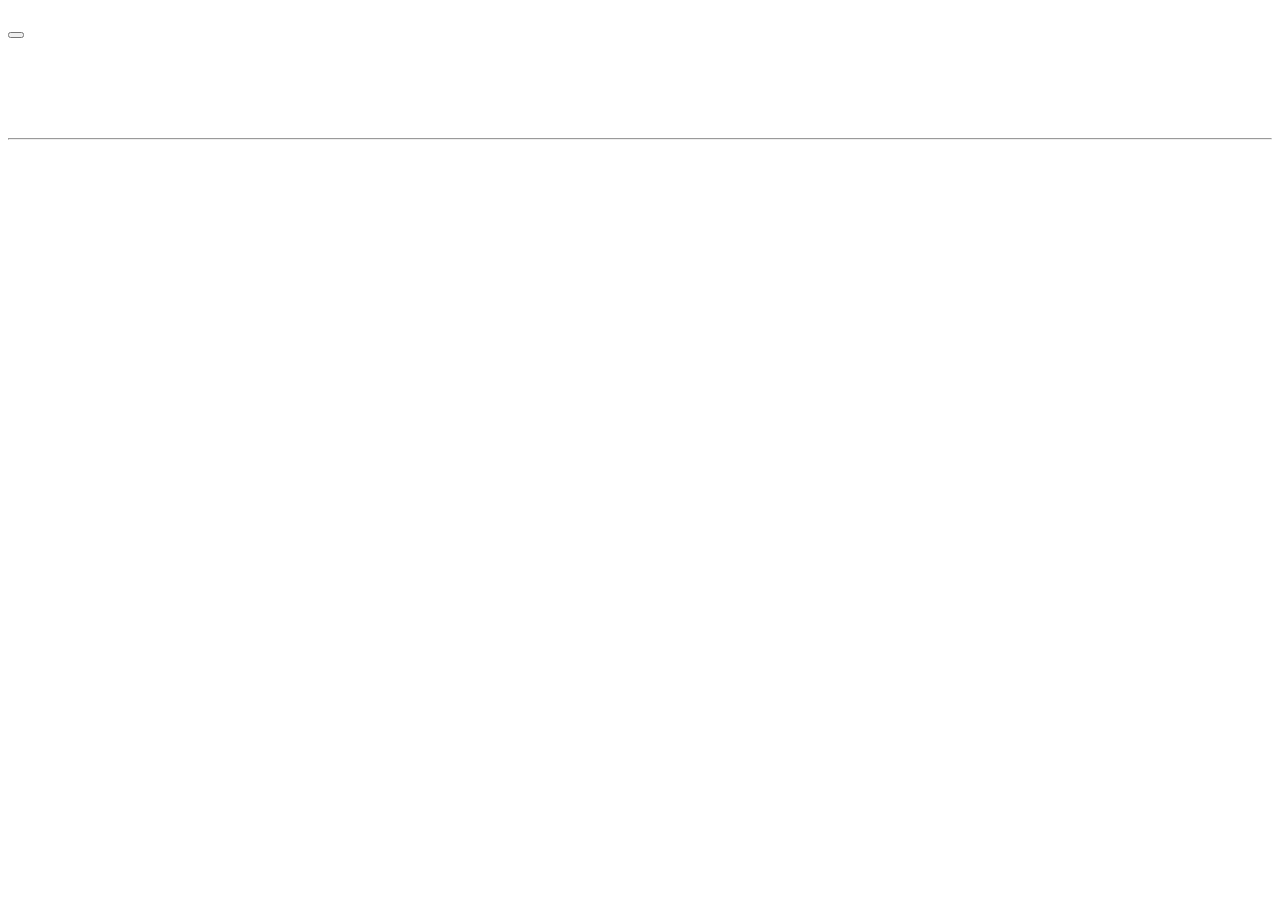
==== Mobile/index.html @ 53ec42ae "created a first html structure for the mobile version of the project" ====
<!DOCTYPE html>
<html lang="en">
  <head>
    <meta charset="UTF-8" />
    <meta http-equiv="X-UA-Compatible" content="IE=edge" />
    <meta name="viewport" content="width=device-width, initial-scale=1.0" />
    <title>Corso Web Developer - Epicode school</title>
    <meta
      name="description"
      content="Da zero ad Epicode con i corsi completi per diventare uno sviluppatore professionista in 3 mesi."
    />
  </head>
  <body>
    <header></header>
    <main>
      <section class="sect 1">
        <h1></h1>
        <p></p>
        <button></button>
      </section>
      <section class="sect 2">
        <div class="par 1">
          <h2></h2>
          <p></p>
        </div>
        <div class="par 2">
          <h2></h2>
          <p></p>
        </div>
        <img src="" alt="" />
        <div class="par 3">
          <h2></h2>
          <p></p>
        </div>
        <div class="par 4">
          <h2></h2>
          <p></p>
        </div>
      </section>
      <section class="sect 3">
        <h1></h1>
        <p></p>
        <p></p>
        <p></p>
      </section>
      <section class="sect 4">
        <div class="box 1">
          <img src="" alt="" />
          <h3></h3>
          <p></p>
        </div>
        <div class="box 2">
          <h3></h3>
          <p></p>
        </div>
        <div class="box 3">
          <h3></h3>
          <p></p>
        </div>
      </section>
    </main>
    <footer>
      <h1></h1>
      <div>
        <p></p>
        <p></p>
        <p></p>
        <div>
          <hr />
        </div>
        <p></p>
      </div>
    </footer>
  </body>
</html>
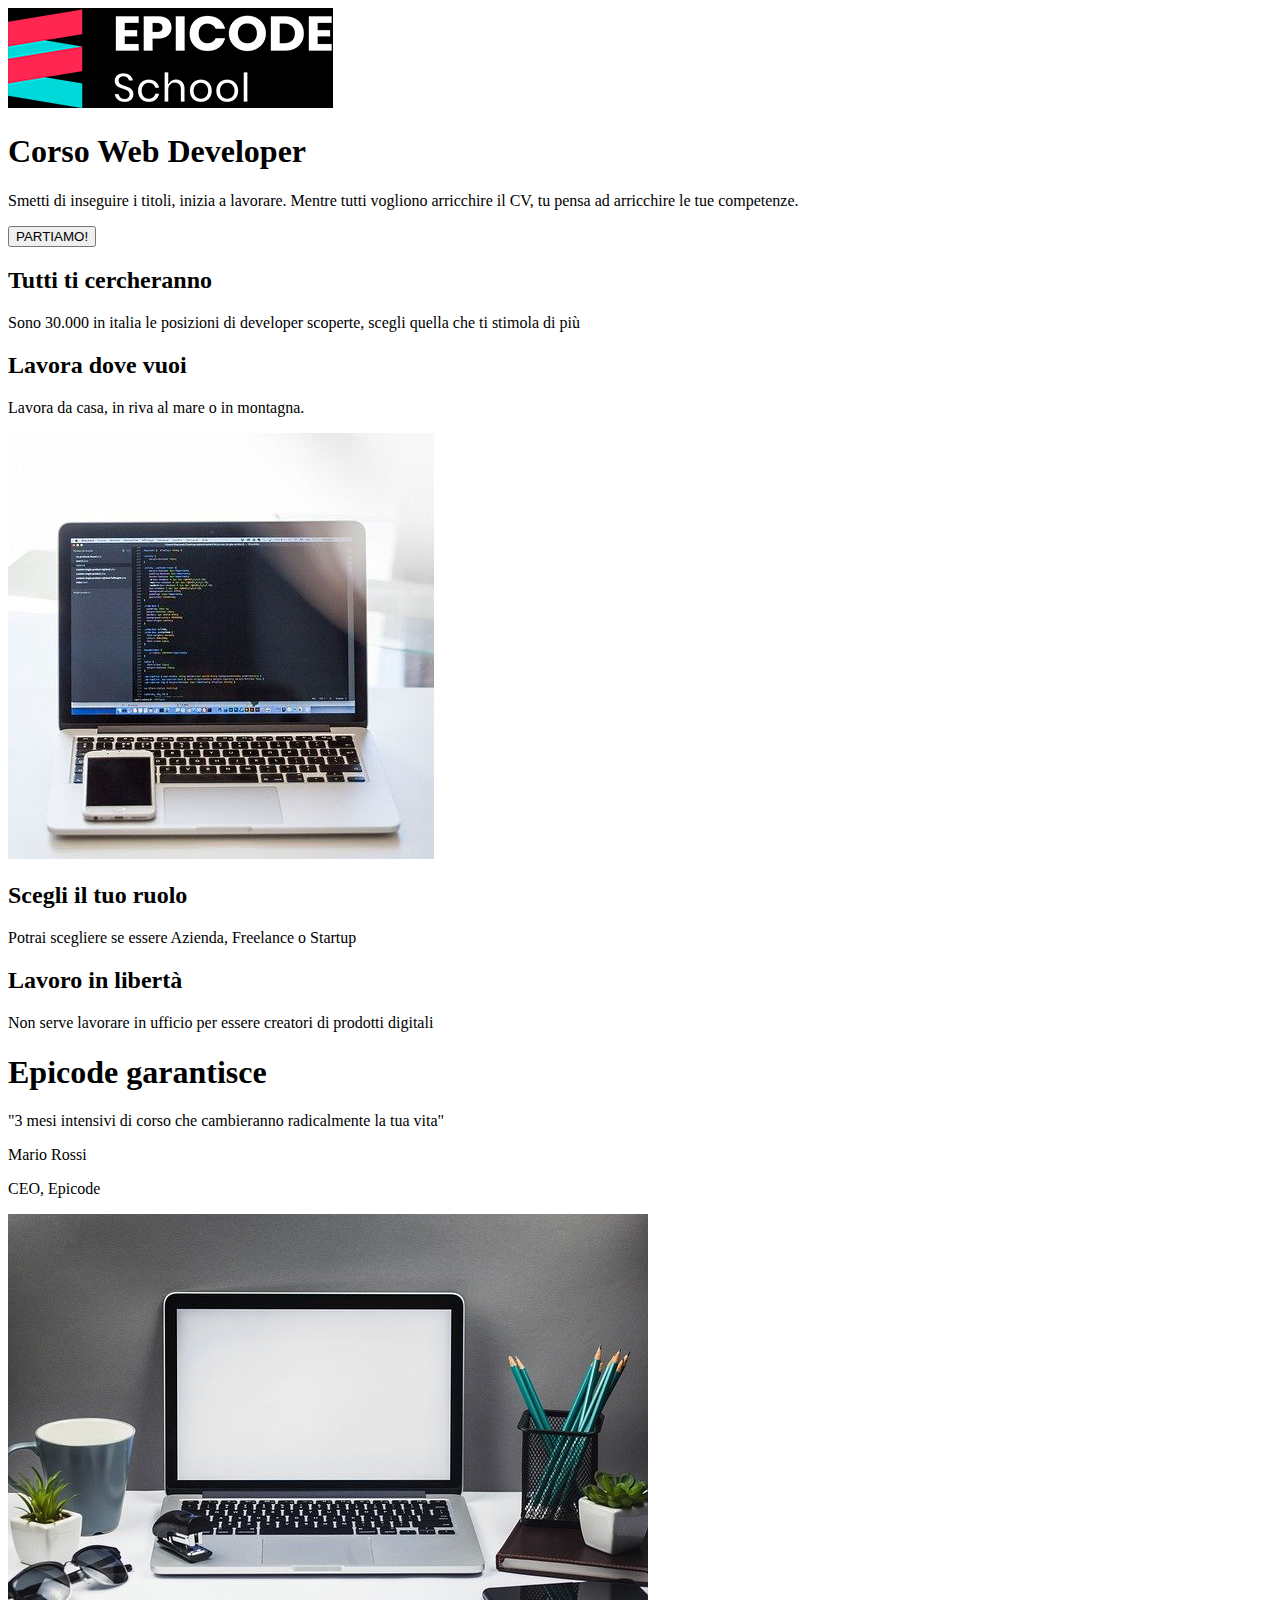
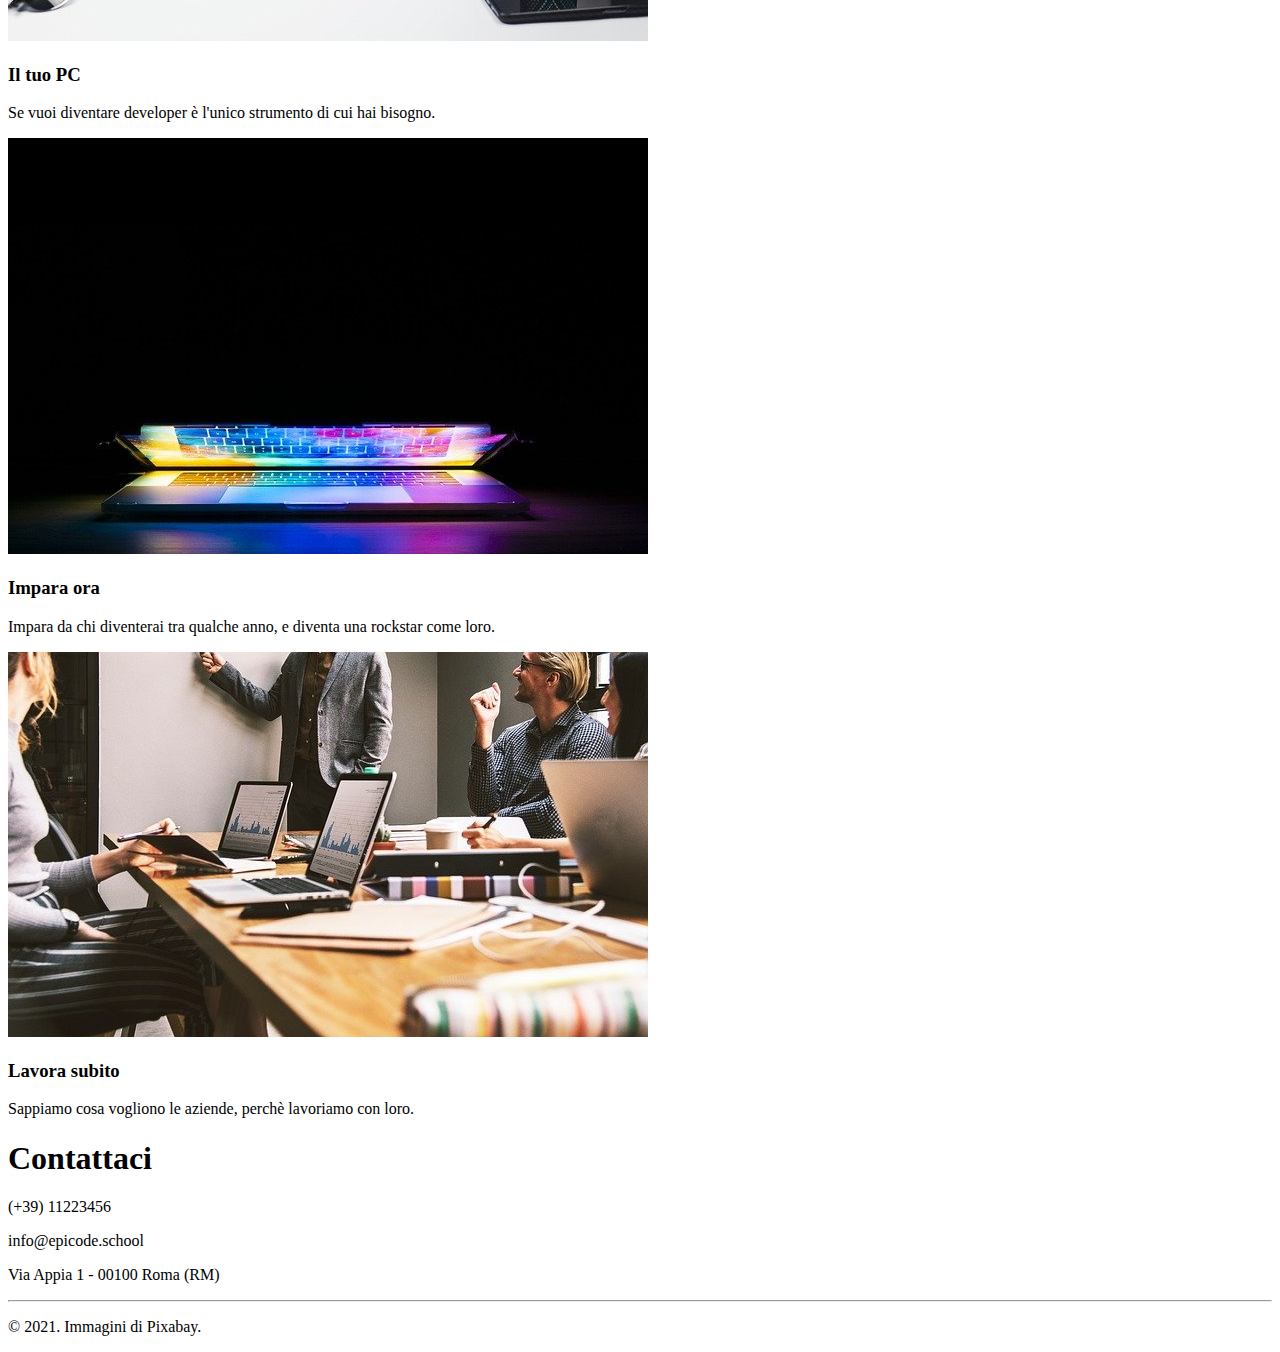
==== commit 024ca663: "inserted the content of the website on the index.html" ====
--- a/Mobile/index.html
+++ b/Mobile/index.html
@@ -11,64 +11,87 @@
     />
   </head>
   <body>
-    <header></header>
+    <header>
+      <img src="./assets/images/logo.png" alt="Logo Epicode school" />
+    </header>
     <main>
       <section class="sect 1">
-        <h1></h1>
-        <p></p>
-        <button></button>
+        <h1>Corso Web Developer</h1>
+        <p>
+          Smetti di inseguire i titoli, inizia a lavorare. Mentre tutti vogliono
+          arricchire il CV, tu pensa ad arricchire le tue competenze.
+        </p>
+        <button>PARTIAMO!</button>
       </section>
       <section class="sect 2">
         <div class="par 1">
-          <h2></h2>
-          <p></p>
+          <h2>Tutti ti cercheranno</h2>
+          <p>
+            Sono 30.000 in italia le posizioni di developer scoperte, scegli
+            quella che ti stimola di più
+          </p>
         </div>
         <div class="par 2">
-          <h2></h2>
-          <p></p>
+          <h2>Lavora dove vuoi</h2>
+          <p>Lavora da casa, in riva al mare o in montagna.</p>
         </div>
-        <img src="" alt="" />
+        <img
+          src="./assets/images/notebook.jpg"
+          alt="notebook photo running Microsoft VSC"
+        />
         <div class="par 3">
-          <h2></h2>
-          <p></p>
+          <h2>Scegli il tuo ruolo</h2>
+          <p>Potrai scegliere se essere Azienda, Freelance o Startup</p>
         </div>
         <div class="par 4">
-          <h2></h2>
-          <p></p>
+          <h2>Lavoro in libertà</h2>
+          <p>
+            Non serve lavorare in ufficio per essere creatori di prodotti
+            digitali
+          </p>
         </div>
       </section>
       <section class="sect 3">
-        <h1></h1>
-        <p></p>
-        <p></p>
-        <p></p>
+        <h1>Epicode garantisce</h1>
+        <p>
+          "3 mesi intensivi di corso che cambieranno radicalmente la tua vita"
+        </p>
+        <p>Mario Rossi</p>
+        <p>CEO, Epicode</p>
       </section>
       <section class="sect 4">
         <div class="box 1">
-          <img src="" alt="" />
-          <h3></h3>
-          <p></p>
+          <img src="./assets/images/foto1.jpg" alt="" />
+          <h3>Il tuo PC</h3>
+          <p>
+            Se vuoi diventare developer è l'unico strumento di cui hai bisogno.
+          </p>
         </div>
         <div class="box 2">
-          <h3></h3>
-          <p></p>
+          <img src="./assets/images/foto2.jpg" alt="" />
+          <h3>Impara ora</h3>
+          <p>
+            Impara da chi diventerai tra qualche anno, e diventa una rockstar
+            come loro.
+          </p>
         </div>
         <div class="box 3">
-          <h3></h3>
-          <p></p>
+          <img src="./assets/images/foto3.jpg" alt="" />
+          <h3>Lavora subito</h3>
+          <p>Sappiamo cosa vogliono le aziende, perchè lavoriamo con loro.</p>
         </div>
       </section>
     </main>
     <footer>
-      <h1></h1>
+      <h1>Contattaci</h1>
       <div>
-        <p></p>
-        <p></p>
-        <p></p>
+        <p>(+39) 11223456</p>
+        <p>info@epicode.school</p>
+        <p>Via Appia 1 - 00100 Roma (RM)</p>
         <div>
           <hr />
         </div>
-        <p></p>
+        <p>&copy; 2021. Immagini di Pixabay.</p>
       </div>
     </footer>
   </body>
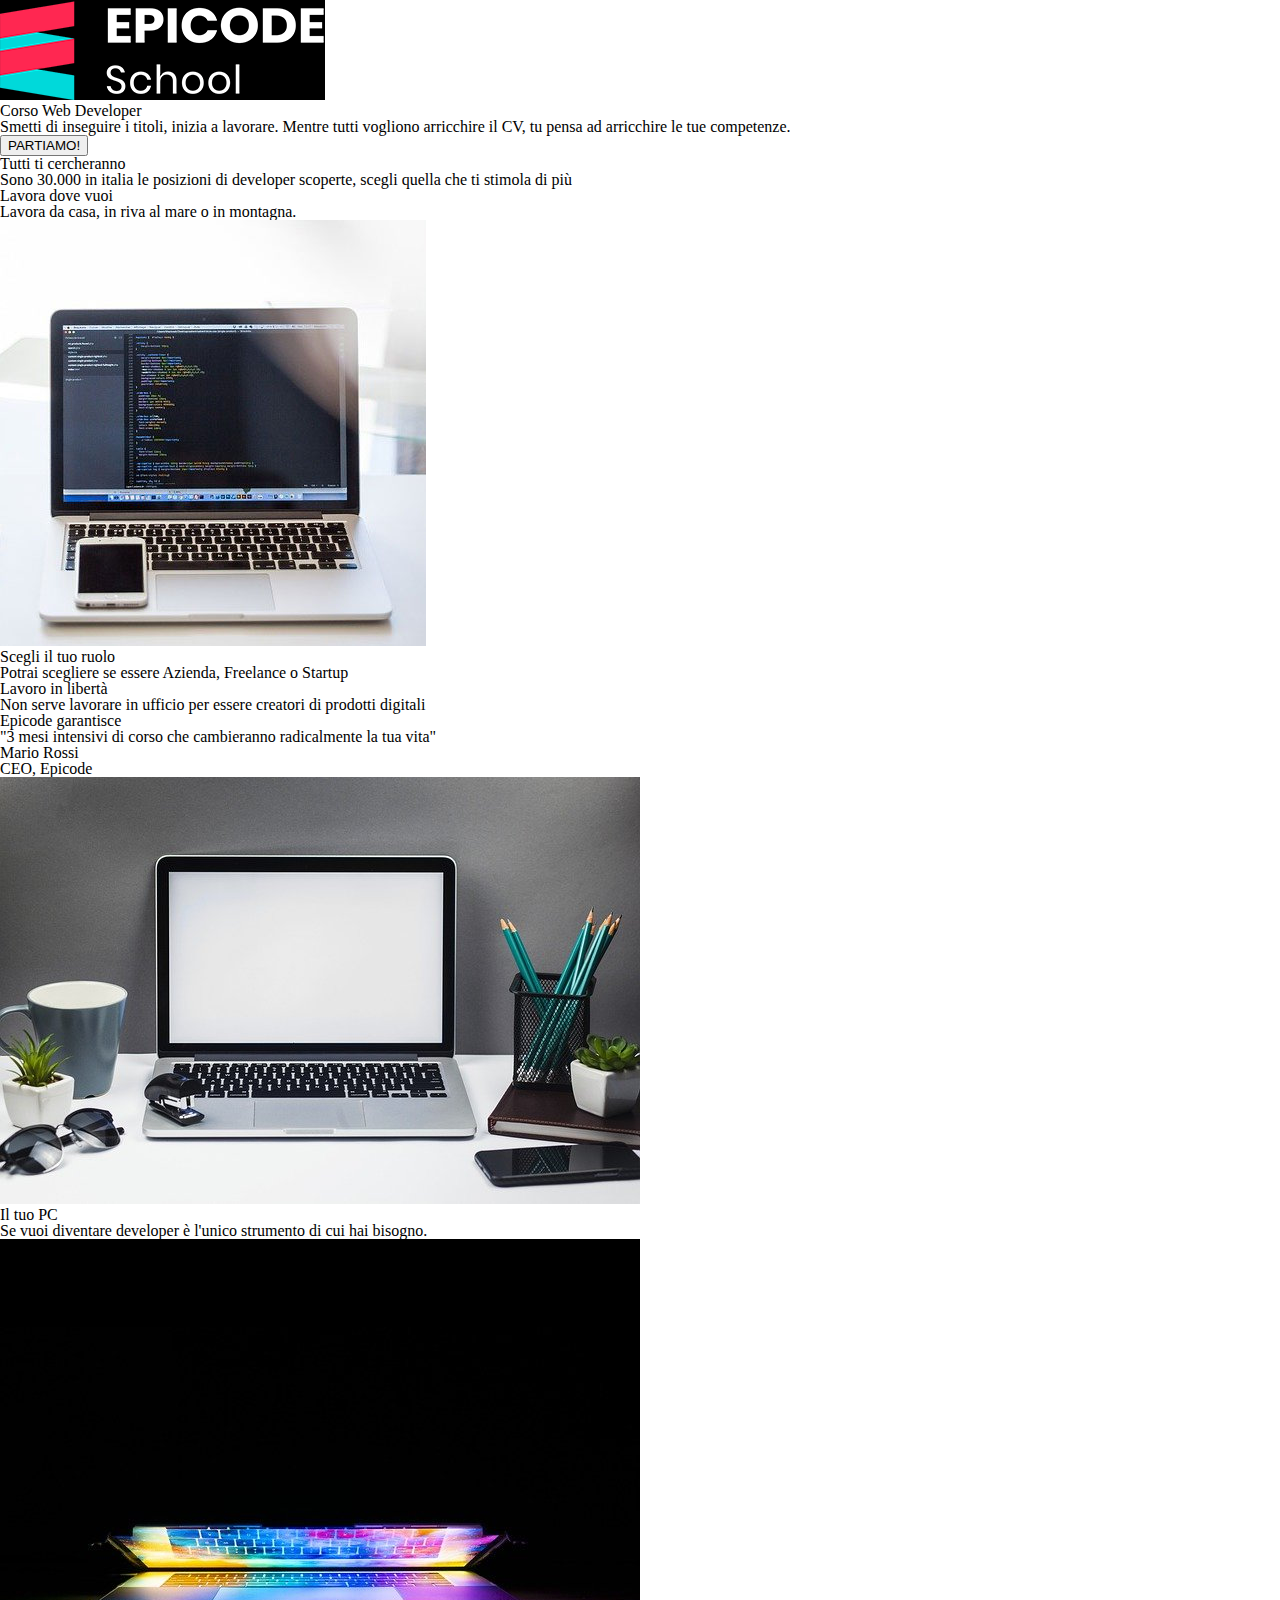
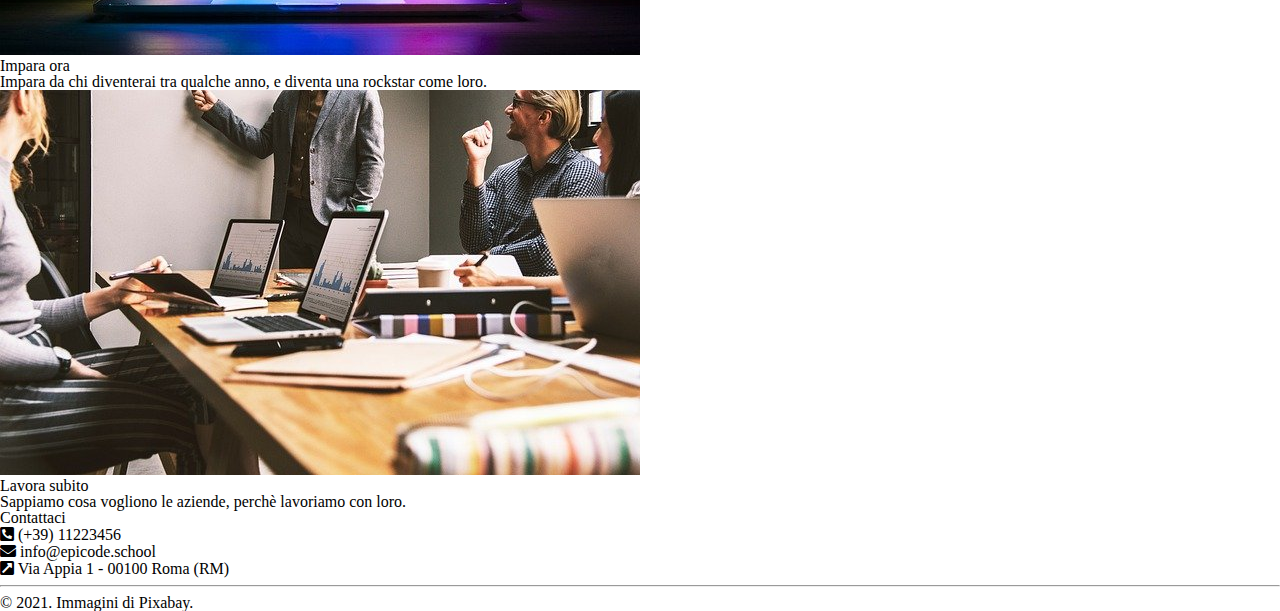
==== commit f24baf13: "adds some link regarding css file and google fonts Montserrat" ====
--- a/Mobile/index.html
+++ b/Mobile/index.html
@@ -8,6 +8,15 @@
     <meta
       name="description"
       content="Da zero ad Epicode con i corsi completi per diventare uno sviluppatore professionista in 3 mesi."
+    />
+    <link rel="stylesheet" href="./assets/css/reset.css" />
+    <link rel="stylesheet" href="./assets/css/style.css" />
+    <link rel="stylesheet" href="./assets/css/font-awesome.css" />
+    <link rel="preconnect" href="https://fonts.googleapis.com" />
+    <link rel="preconnect" href="https://fonts.gstatic.com" crossorigin />
+    <link
+      href="https://fonts.googleapis.com/css2?family=Montserrat:wght@700&display=swap"
+      rel="stylesheet"
     />
   </head>
   <body>
@@ -85,9 +94,12 @@
     <footer>
       <h1>Contattaci</h1>
       <div>
-        <p>(+39) 11223456</p>
-        <p>info@epicode.school</p>
-        <p>Via Appia 1 - 00100 Roma (RM)</p>
+        <p><i class="fas fa-phone-square-alt"></i> (+39) 11223456</p>
+        <p><i class="fas fa-envelope"></i> info@epicode.school</p>
+        <p>
+          <i class="fas fa-external-link-square-alt"></i> Via Appia 1 - 00100
+          Roma (RM)
+        </p>
         <div>
           <hr />
         </div>
--- a/Mobile/assets/css/style.css
+++ b/Mobile/assets/css/style.css
@@ -0,0 +1 @@
+/* Your styles here */
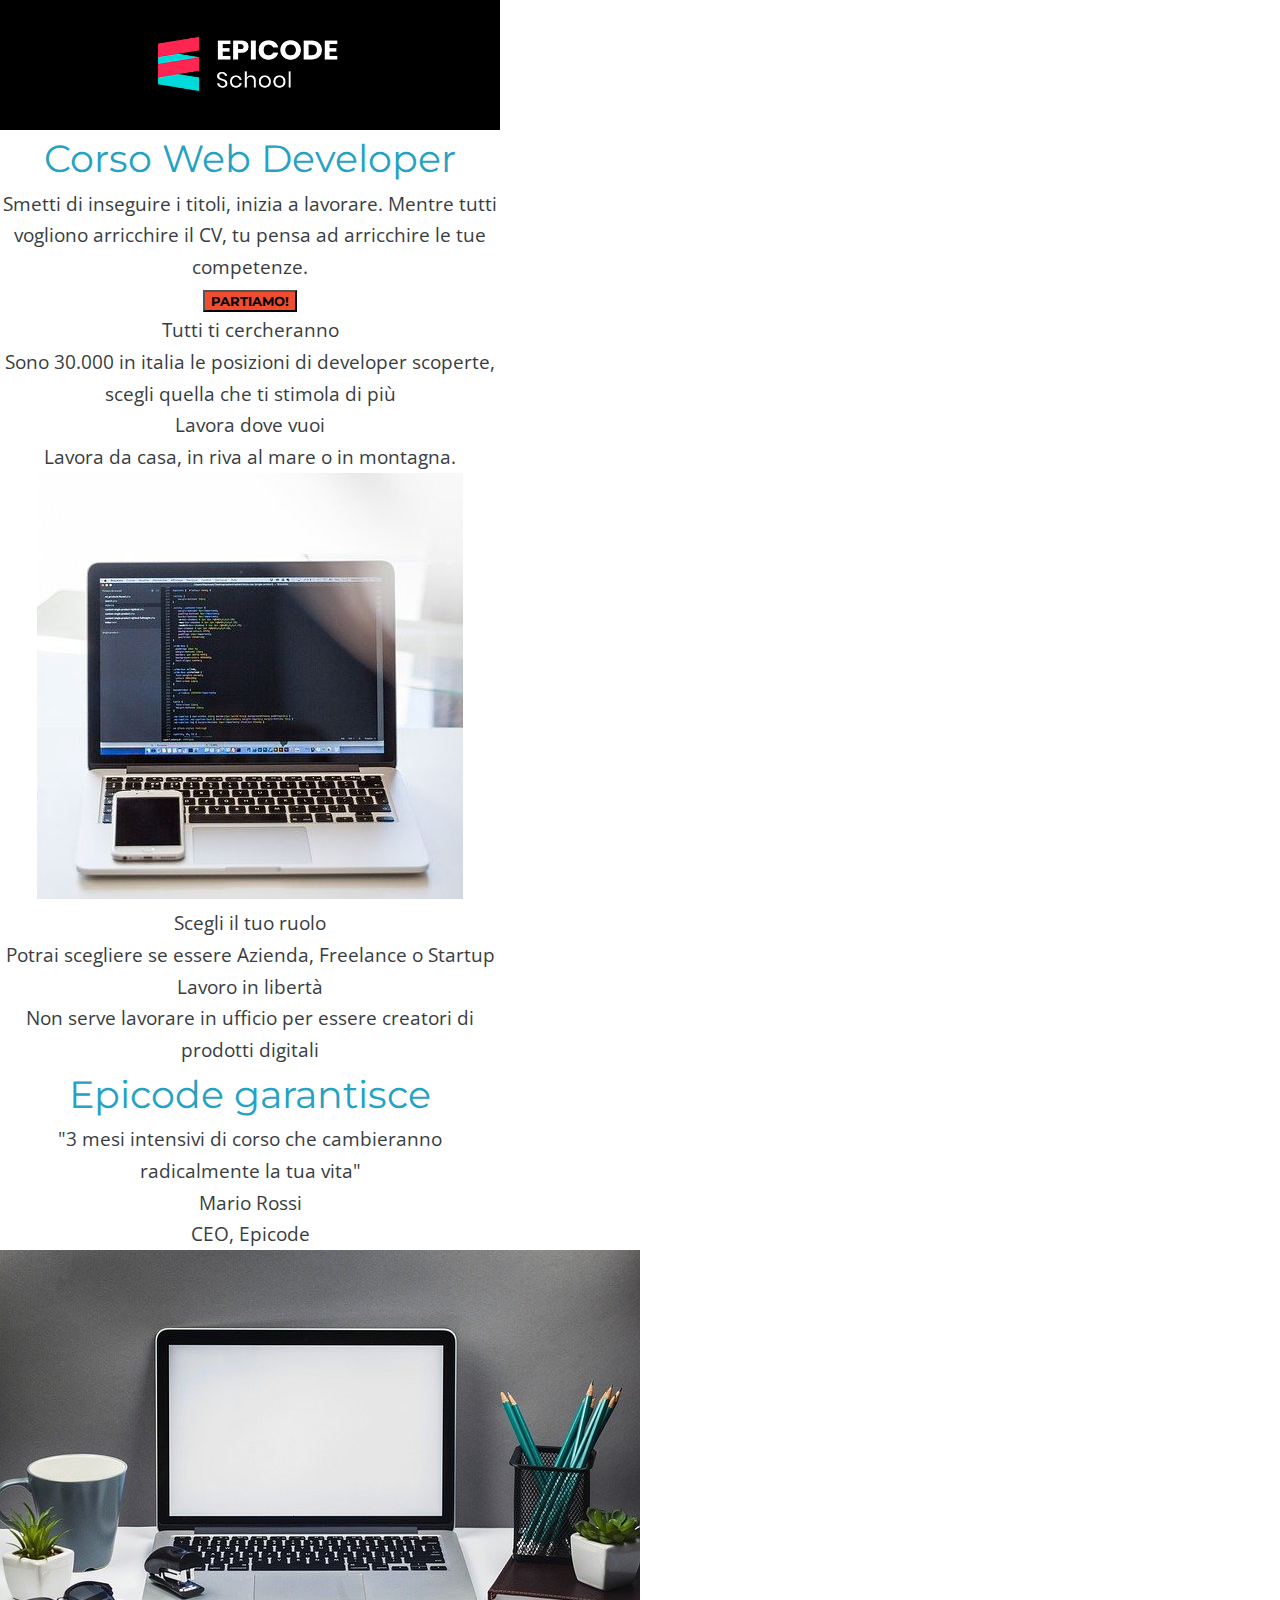
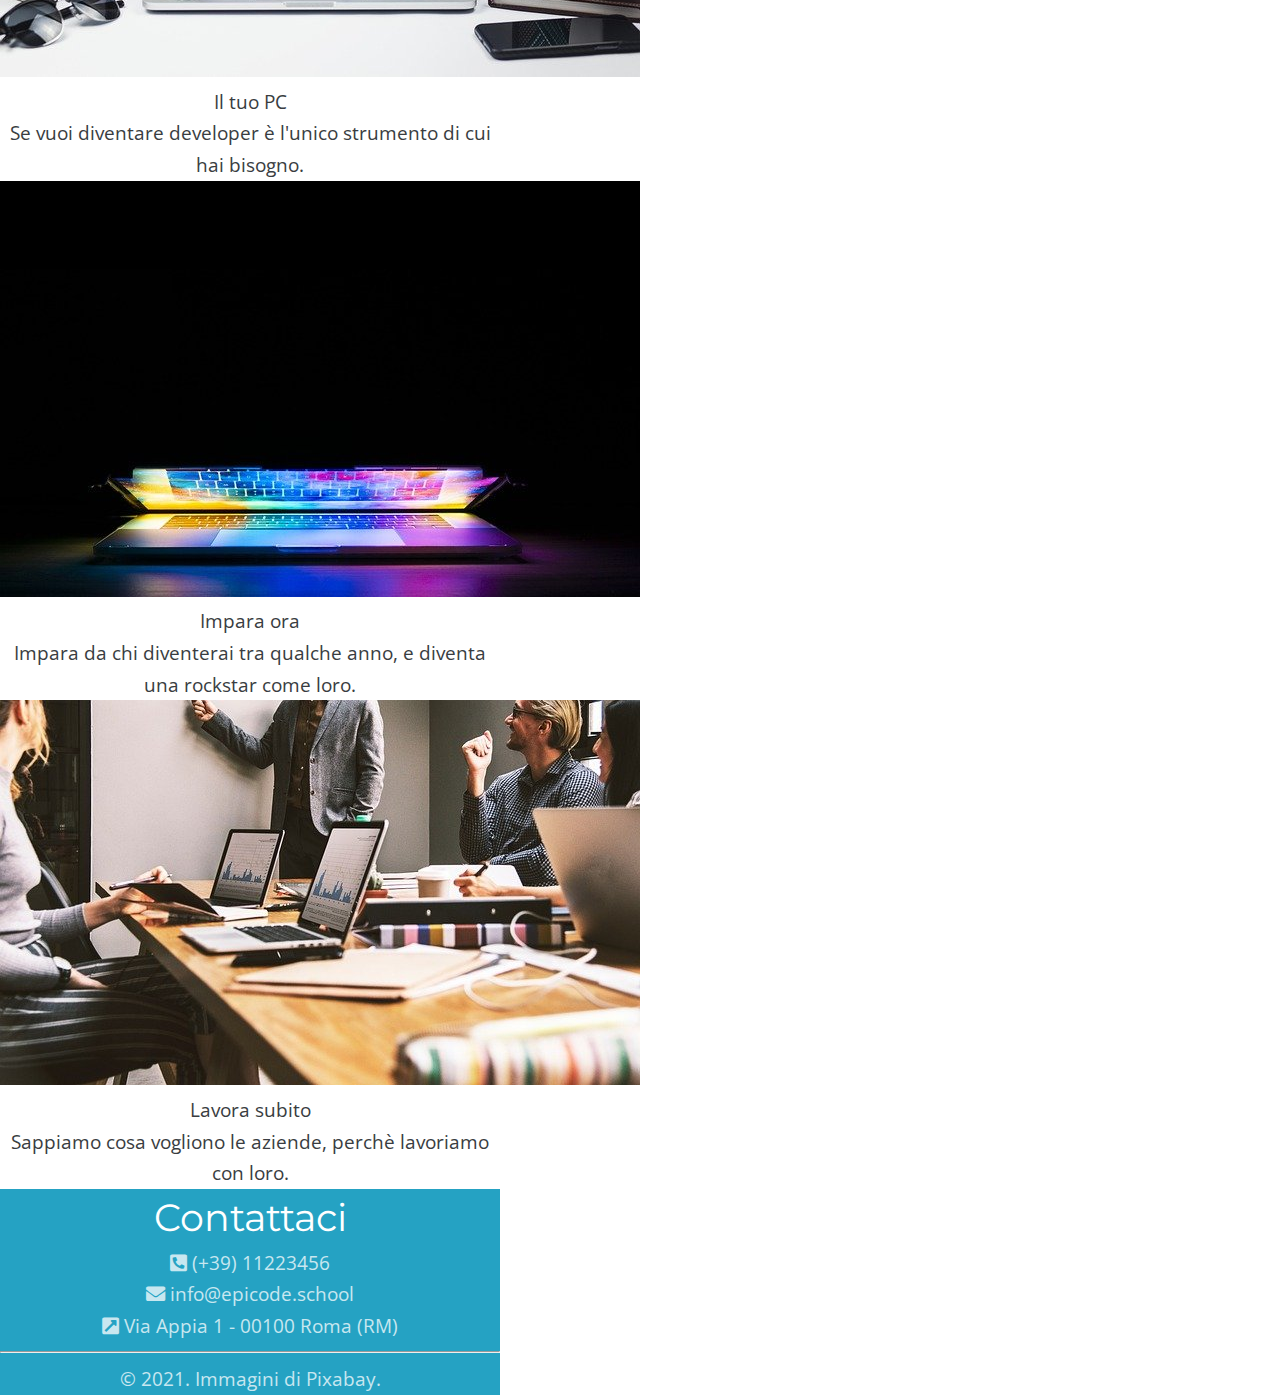
==== commit e5a01471: "adds some major css instructions for the semantic tags, excluding <main> and also completed the head" ====
--- a/Mobile/index.html
+++ b/Mobile/index.html
@@ -15,7 +15,7 @@
     <link rel="preconnect" href="https://fonts.googleapis.com" />
     <link rel="preconnect" href="https://fonts.gstatic.com" crossorigin />
     <link
-      href="https://fonts.googleapis.com/css2?family=Montserrat:wght@700&display=swap"
+      href="https://fonts.googleapis.com/css2?family=Montserrat:wght@700&family=Open+Sans&display=swap"
       rel="stylesheet"
     />
   </head>
--- a/Mobile/assets/css/style.css
+++ b/Mobile/assets/css/style.css
@@ -1 +1,49 @@
 /* Your styles here */
+body {
+  max-width: 500px;
+  color: #393d41;
+  font-size: 1.2rem;
+  font-family: "Open Sans", sans-serif;
+  line-height: 1.65;
+  text-align: center;
+}
+
+header {
+  background-color: black;
+  width: 500px;
+  height: 130px;
+}
+
+header > img {
+  width: 180px;
+  padding-top: 36px;
+  padding-bottom: 40px;
+  padding-left: 156px;
+  padding-right: 160px;
+}
+
+button {
+  background-color: #f04c2f;
+  font-family: "Montserrat", sans-serif;
+  font-weight: bold;
+}
+
+h1 {
+  color: #25a2c3;
+  font-family: "Montserrat", sans-serif;
+  line-height: 1.5;
+  font-size: 2em;
+}
+
+footer {
+  color: #c8e7f0;
+  background-color: #25a2c3;
+}
+
+footer a {
+  color: #c8e7f0;
+}
+
+footer > h1 {
+  color: white;
+}
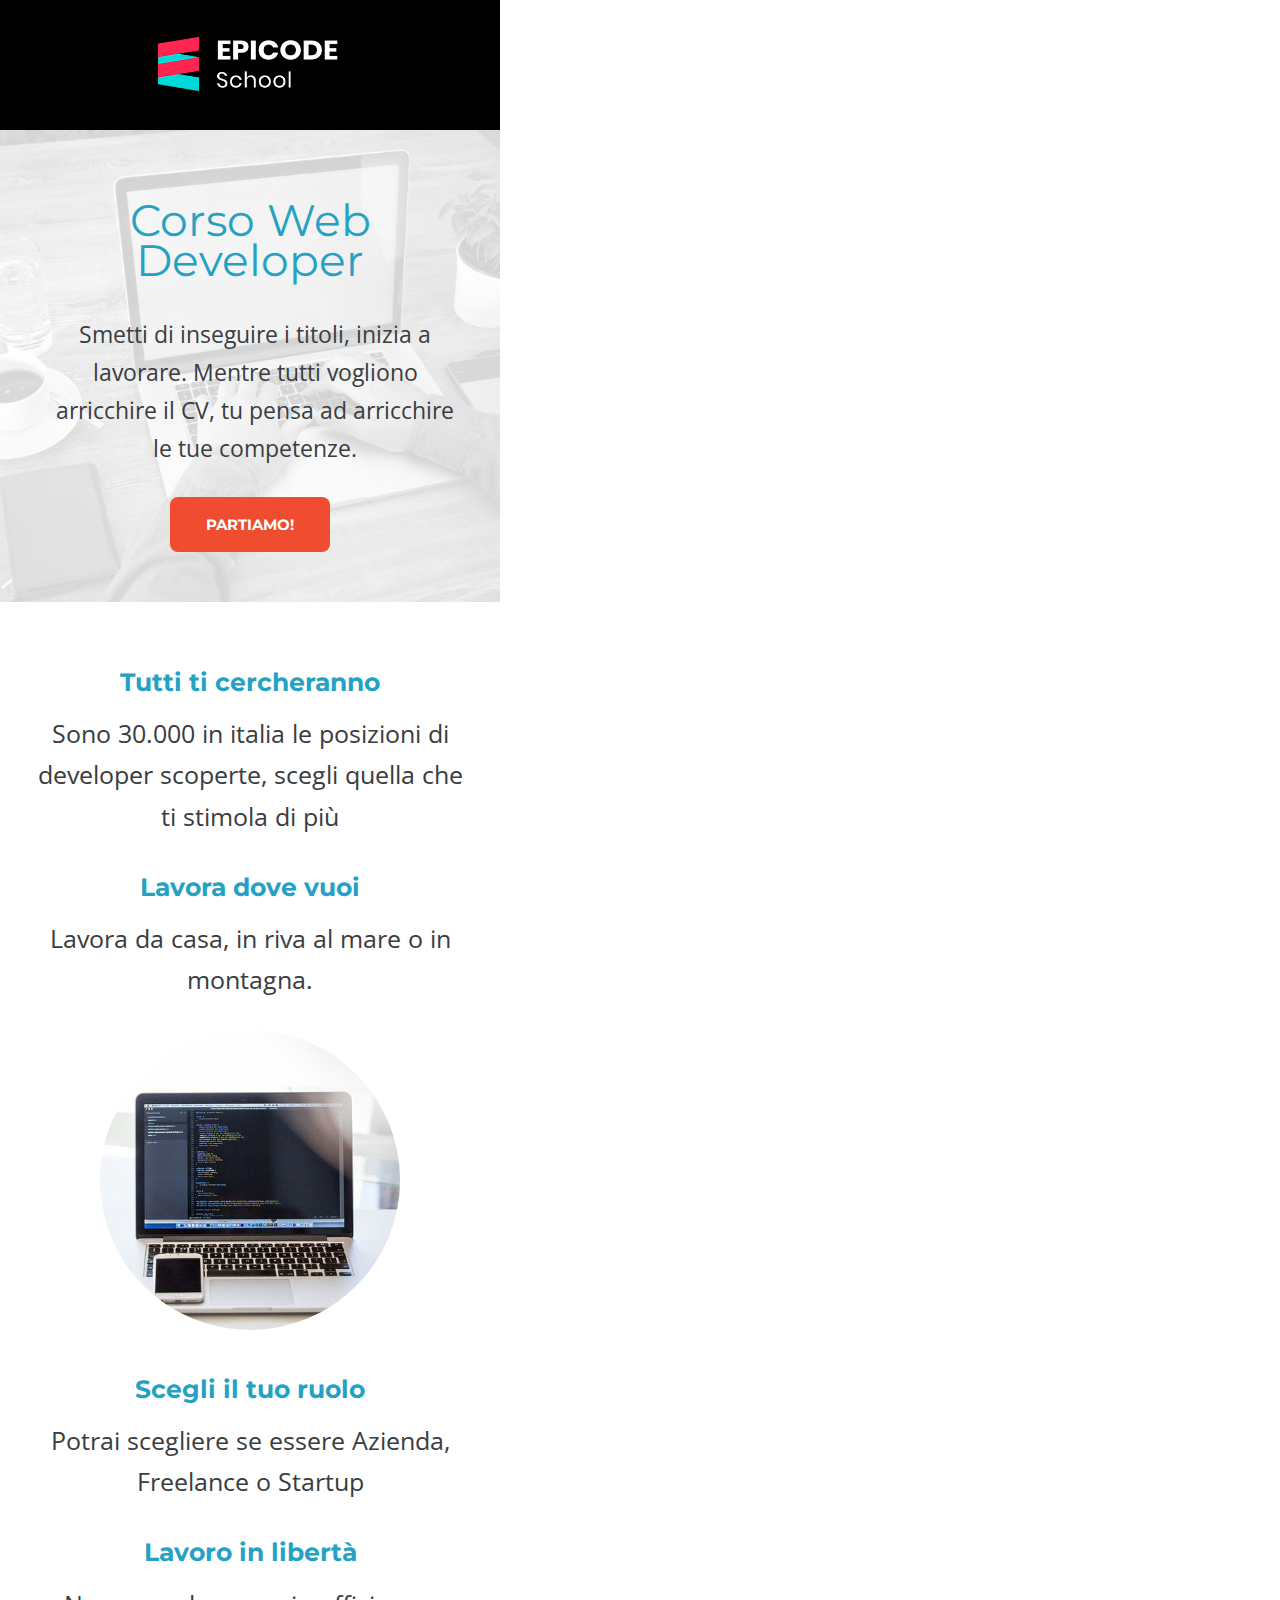
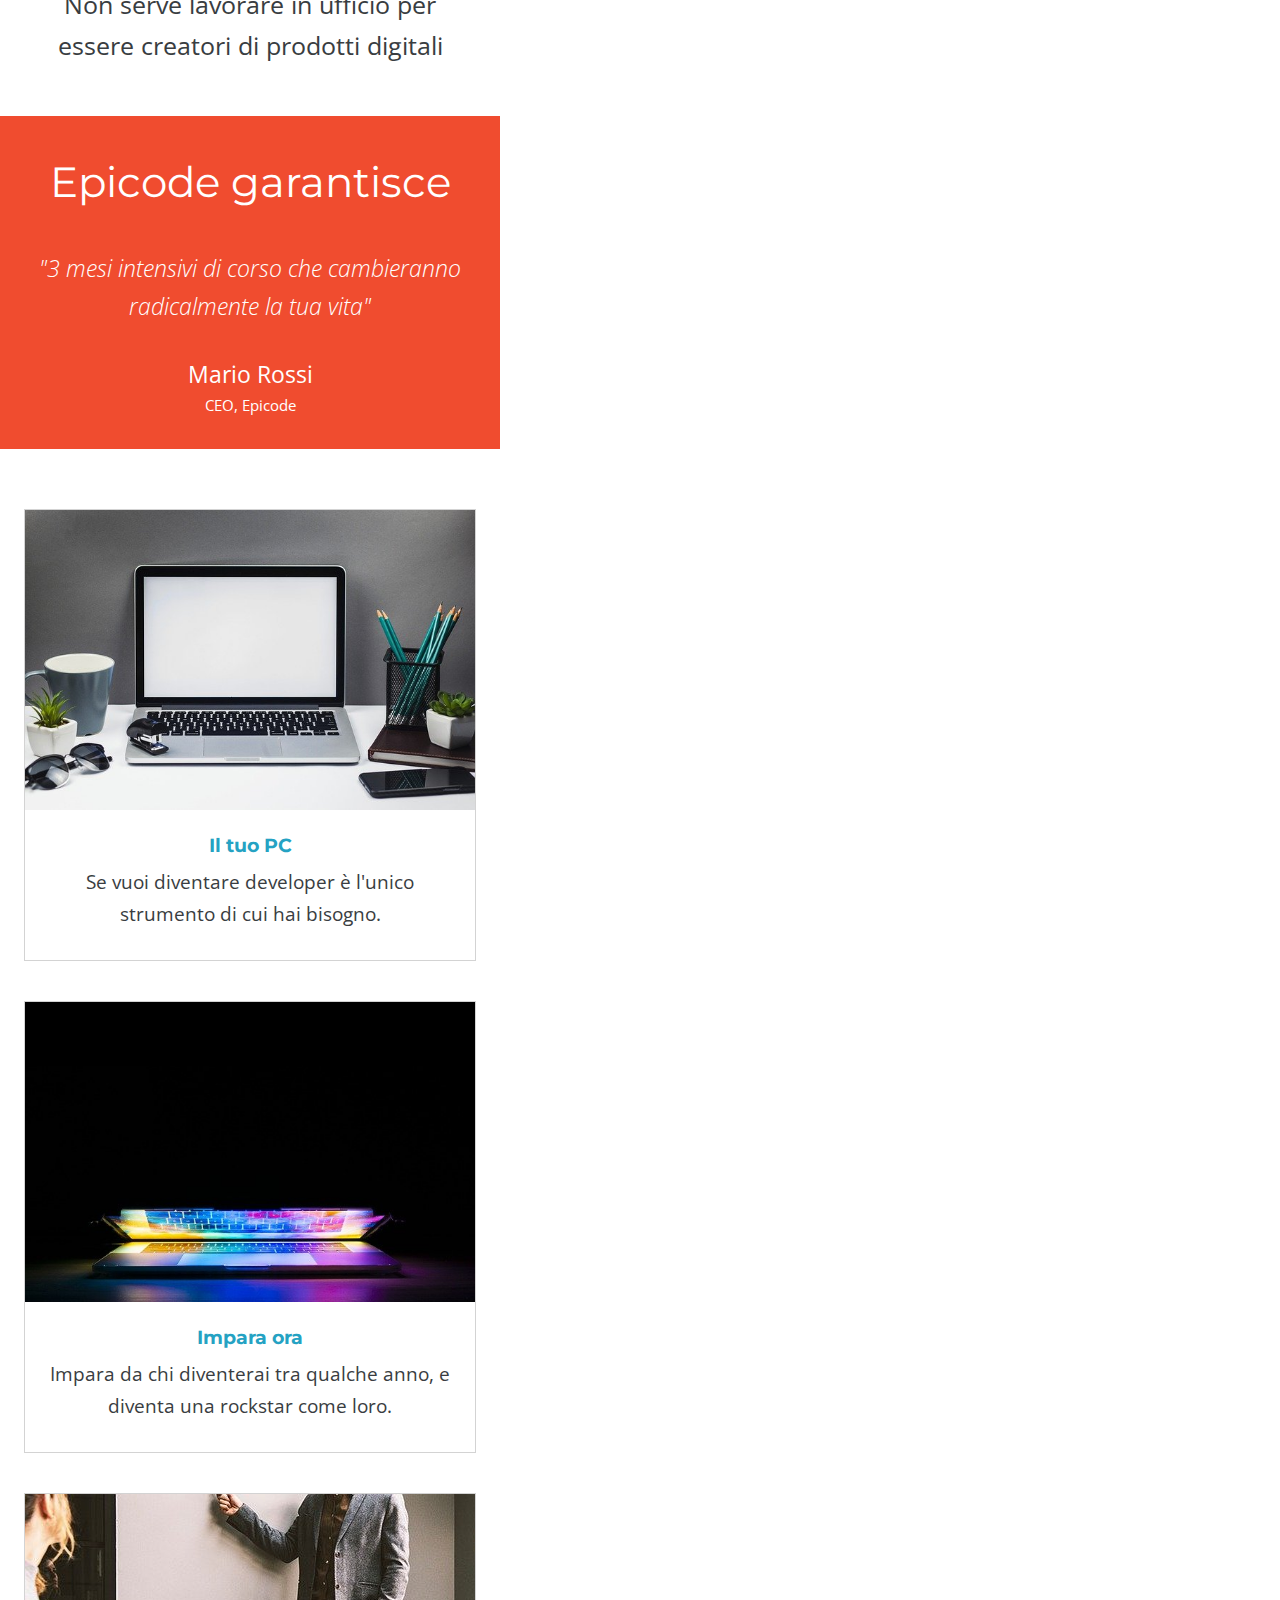
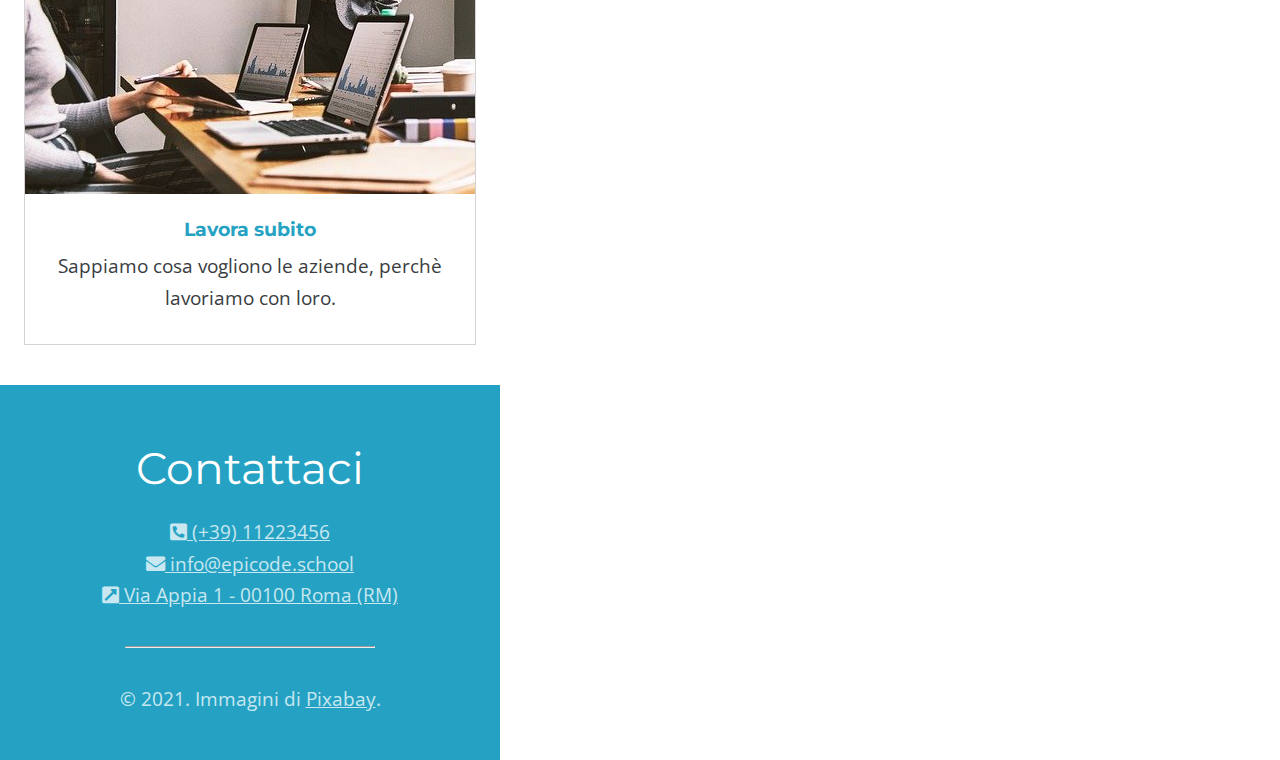
==== commit 95019418: "terminated the project completing the css instructions" ====
--- a/Mobile/index.html
+++ b/Mobile/index.html
@@ -15,7 +15,7 @@
     <link rel="preconnect" href="https://fonts.googleapis.com" />
     <link rel="preconnect" href="https://fonts.gstatic.com" crossorigin />
     <link
-      href="https://fonts.googleapis.com/css2?family=Montserrat:wght@700&family=Open+Sans&display=swap"
+      href="https://fonts.googleapis.com/css2?family=Montserrat:wght@700&family=Open+Sans:ital,wght@0,400;1,300&display=swap"
       rel="stylesheet"
     />
   </head>
@@ -24,23 +24,26 @@
       <img src="./assets/images/logo.png" alt="Logo Epicode school" />
     </header>
     <main>
-      <section class="sect 1">
+      <section class="sect s_one">
         <h1>Corso Web Developer</h1>
         <p>
-          Smetti di inseguire i titoli, inizia a lavorare. Mentre tutti vogliono
-          arricchire il CV, tu pensa ad arricchire le tue competenze.
+          Smetti di inseguire i titoli, inizia a <br />
+          lavorare. Mentre tutti vogliono <br />
+          arricchire il CV, tu pensa ad arricchire <br />
+          le tue competenze.
         </p>
         <button>PARTIAMO!</button>
       </section>
-      <section class="sect 2">
-        <div class="par 1">
+      <section class="sect s_two">
+        <div class="par p_one">
           <h2>Tutti ti cercheranno</h2>
           <p>
-            Sono 30.000 in italia le posizioni di developer scoperte, scegli
-            quella che ti stimola di più
+            Sono 30.000 in italia le posizioni di <br />
+            developer scoperte, scegli quella che <br />
+            ti stimola di più
           </p>
         </div>
-        <div class="par 2">
+        <div class="par p_two">
           <h2>Lavora dove vuoi</h2>
           <p>Lavora da casa, in riva al mare o in montagna.</p>
         </div>
@@ -48,62 +51,74 @@
           src="./assets/images/notebook.jpg"
           alt="notebook photo running Microsoft VSC"
         />
-        <div class="par 3">
+        <div class="par p_three">
           <h2>Scegli il tuo ruolo</h2>
           <p>Potrai scegliere se essere Azienda, Freelance o Startup</p>
         </div>
-        <div class="par 4">
+        <div class="par p_four">
           <h2>Lavoro in libertà</h2>
           <p>
-            Non serve lavorare in ufficio per essere creatori di prodotti
-            digitali
+            Non serve lavorare in ufficio per <br />
+            essere creatori di prodotti digitali
           </p>
         </div>
       </section>
-      <section class="sect 3">
+      <section class="sect s_three">
         <h1>Epicode garantisce</h1>
         <p>
-          "3 mesi intensivi di corso che cambieranno radicalmente la tua vita"
+          <em
+            >"3 mesi intensivi di corso che cambieranno <br />
+            radicalmente la tua vita"</em
+          >
         </p>
-        <p>Mario Rossi</p>
-        <p>CEO, Epicode</p>
+        <div id="cred">
+          <p id="p_1">Mario Rossi</p>
+          <p id="p_2">CEO, Epicode</p>
+        </div>
       </section>
-      <section class="sect 4">
-        <div class="box 1">
-          <img src="./assets/images/foto1.jpg" alt="" />
-          <h3>Il tuo PC</h3>
-          <p>
-            Se vuoi diventare developer è l'unico strumento di cui hai bisogno.
-          </p>
+      <section class="sect s_four">
+        <div class="box b_one">
+          <div class="img i_one"></div>
+          <div class="text t_one">
+            <h3>Il tuo PC</h3>
+            <p>
+              Se vuoi diventare developer è l'unico strumento di cui hai
+              bisogno.
+            </p>
+          </div>
         </div>
-        <div class="box 2">
-          <img src="./assets/images/foto2.jpg" alt="" />
-          <h3>Impara ora</h3>
-          <p>
-            Impara da chi diventerai tra qualche anno, e diventa una rockstar
-            come loro.
-          </p>
+        <div class="box b_two">
+          <div class="img i_two"></div>
+          <div class="text t_two">
+            <h3>Impara ora</h3>
+            <p>
+              Impara da chi diventerai tra qualche anno, e diventa una rockstar
+              come loro.
+            </p>
+          </div>
         </div>
-        <div class="box 3">
-          <img src="./assets/images/foto3.jpg" alt="" />
-          <h3>Lavora subito</h3>
-          <p>Sappiamo cosa vogliono le aziende, perchè lavoriamo con loro.</p>
+        <div class="box b_three">
+          <div class="img i_three"></div>
+          <div class="text t_3">
+            <h3>Lavora subito</h3>
+            <p>Sappiamo cosa vogliono le aziende, perchè lavoriamo con loro.</p>
+          </div>
         </div>
       </section>
     </main>
     <footer>
       <h1>Contattaci</h1>
       <div>
-        <p><i class="fas fa-phone-square-alt"></i> (+39) 11223456</p>
-        <p><i class="fas fa-envelope"></i> info@epicode.school</p>
+        <p><i class="fas fa-phone-square-alt"></i><a href="#"> (+39) 11223456</a></p>
+        <a><i class="fas fa-envelope"></i><a href=""> info@epicode.school</a></p>
         <p>
-          <i class="fas fa-external-link-square-alt"></i> Via Appia 1 - 00100
-          Roma (RM)
+          <i class="fas fa-external-link-square-alt"></i><a href=""> Via Appia 1 - 00100
+          Roma (RM)</a>
         </p>
-        <div>
+        <div id="hr">
           <hr />
         </div>
-        <p>&copy; 2021. Immagini di Pixabay.</p>
+        <p id="copyr">&copy; 2021. Immagini di <a href="#">Pixabay</a>.</p>
       </div>
     </footer>
   </body>
--- a/Mobile/assets/css/style.css
+++ b/Mobile/assets/css/style.css
@@ -6,6 +6,15 @@
   font-family: "Open Sans", sans-serif;
   line-height: 1.65;
   text-align: center;
+  margin: 0;
+  padding: 0;
+}
+
+h1 {
+  color: #25a2c3;
+  font-family: "Montserrat", sans-serif;
+  line-height: 1.5;
+  font-size: 2.3em;
 }
 
 header {
@@ -22,17 +31,162 @@
   padding-right: 160px;
 }
 
+main {
+  width: 500px;
+  margin: auto;
+}
+
+.s_one {
+  background-image: url(../images/banner.jpg);
+  background-size: cover;
+  background-position: center;
+  padding: 0 25px;
+  padding-top: 70px;
+  padding-bottom: 50px;
+}
+
+.s_one > h1 {
+  line-height: 40px;
+  padding-bottom: 15px;
+}
+
+.s_one > p {
+  padding-top: 20px;
+  padding-left: 30px;
+  padding-bottom: 30px;
+  padding-right: 20px;
+  font-size: 1.2em;
+}
+
 button {
   background-color: #f04c2f;
   font-family: "Montserrat", sans-serif;
   font-weight: bold;
-}
-
-h1 {
+  color: white;
+  font-size: 0.8em;
+  width: 160px;
+  height: 55px;
+  border: none;
+  border-radius: 8px;
+}
+
+.s_two {
+  background-color: white;
+}
+
+.par > h2 {
   color: #25a2c3;
-  font-family: "Montserrat", sans-serif;
-  line-height: 1.5;
-  font-size: 2em;
+  font-size: 1.3em;
+  font-weight: bold;
+  font-family: "Montserrat", sans-serif;
+  padding-bottom: 10px;
+}
+
+.par > p {
+  padding: 0 20px;
+  padding-bottom: 20px;
+  font-size: 1.3em;
+  margin-bottom: 10px;
+}
+
+.p_one {
+  padding-top: 60px;
+}
+
+.s_two > img {
+  width: 300px;
+  border-radius: 250px;
+  margin-bottom: 30px;
+}
+
+.p_four {
+  padding-bottom: 20px;
+}
+
+.s_three {
+  background-color: #f04c2f;
+  color: white;
+}
+
+.s_three > h1 {
+  color: white;
+  padding: 35px 20px;
+  font-size: 2.2em;
+}
+
+.s_three > p {
+  padding: 0 20px;
+  font-size: 1.2em;
+}
+
+em {
+  font-weight: 300;
+  font-style: italic;
+}
+
+#cred {
+  padding: 30px 0;
+}
+
+#p_1 {
+  font-size: 1.2em;
+}
+
+#p_2 {
+  font-size: 0.8em;
+}
+
+.s_four {
+  width: 500px;
+  background-color: white;
+  padding-top: 60px;
+}
+
+.box {
+  width: 450px;
+  height: auto;
+  margin: auto;
+  border: 1px solid lightgray;
+  margin-bottom: 40px;
+}
+
+.img {
+  width: 450px;
+  height: 300px;
+  margin: auto;
+}
+
+.img.i_one {
+  background-image: url(../images/foto1.jpg);
+  background-size: cover;
+}
+
+.img.i_two {
+  background-image: url(../images/foto2.jpg);
+  background-size: cover;
+}
+
+.img.i_three {
+  background-image: url(../images/foto3.jpg);
+}
+
+.text {
+  width: 450px;
+  margin: auto;
+  margin-bottom: 30px;
+}
+
+.text > h3 {
+  color: #25a2c3;
+  font-size: 1em;
+  font-weight: bold;
+  font-family: "Montserrat", sans-serif;
+  padding-top: 20px;
+  padding-bottom: 5px;
+}
+
+.text > p {
+  padding: 0 25px;
 }
 
 footer {
@@ -40,10 +194,21 @@
   background-color: #25a2c3;
 }
 
+footer > h1 {
+  color: white;
+  padding-top: 50px;
+  padding-bottom: 15px;
+}
+
+#hr {
+  margin: 35px auto;
+  width: 250px;
+}
+
 footer a {
   color: #c8e7f0;
 }
 
-footer > h1 {
-  color: white;
-}
+#copyr {
+  padding-bottom: 45px;
+}
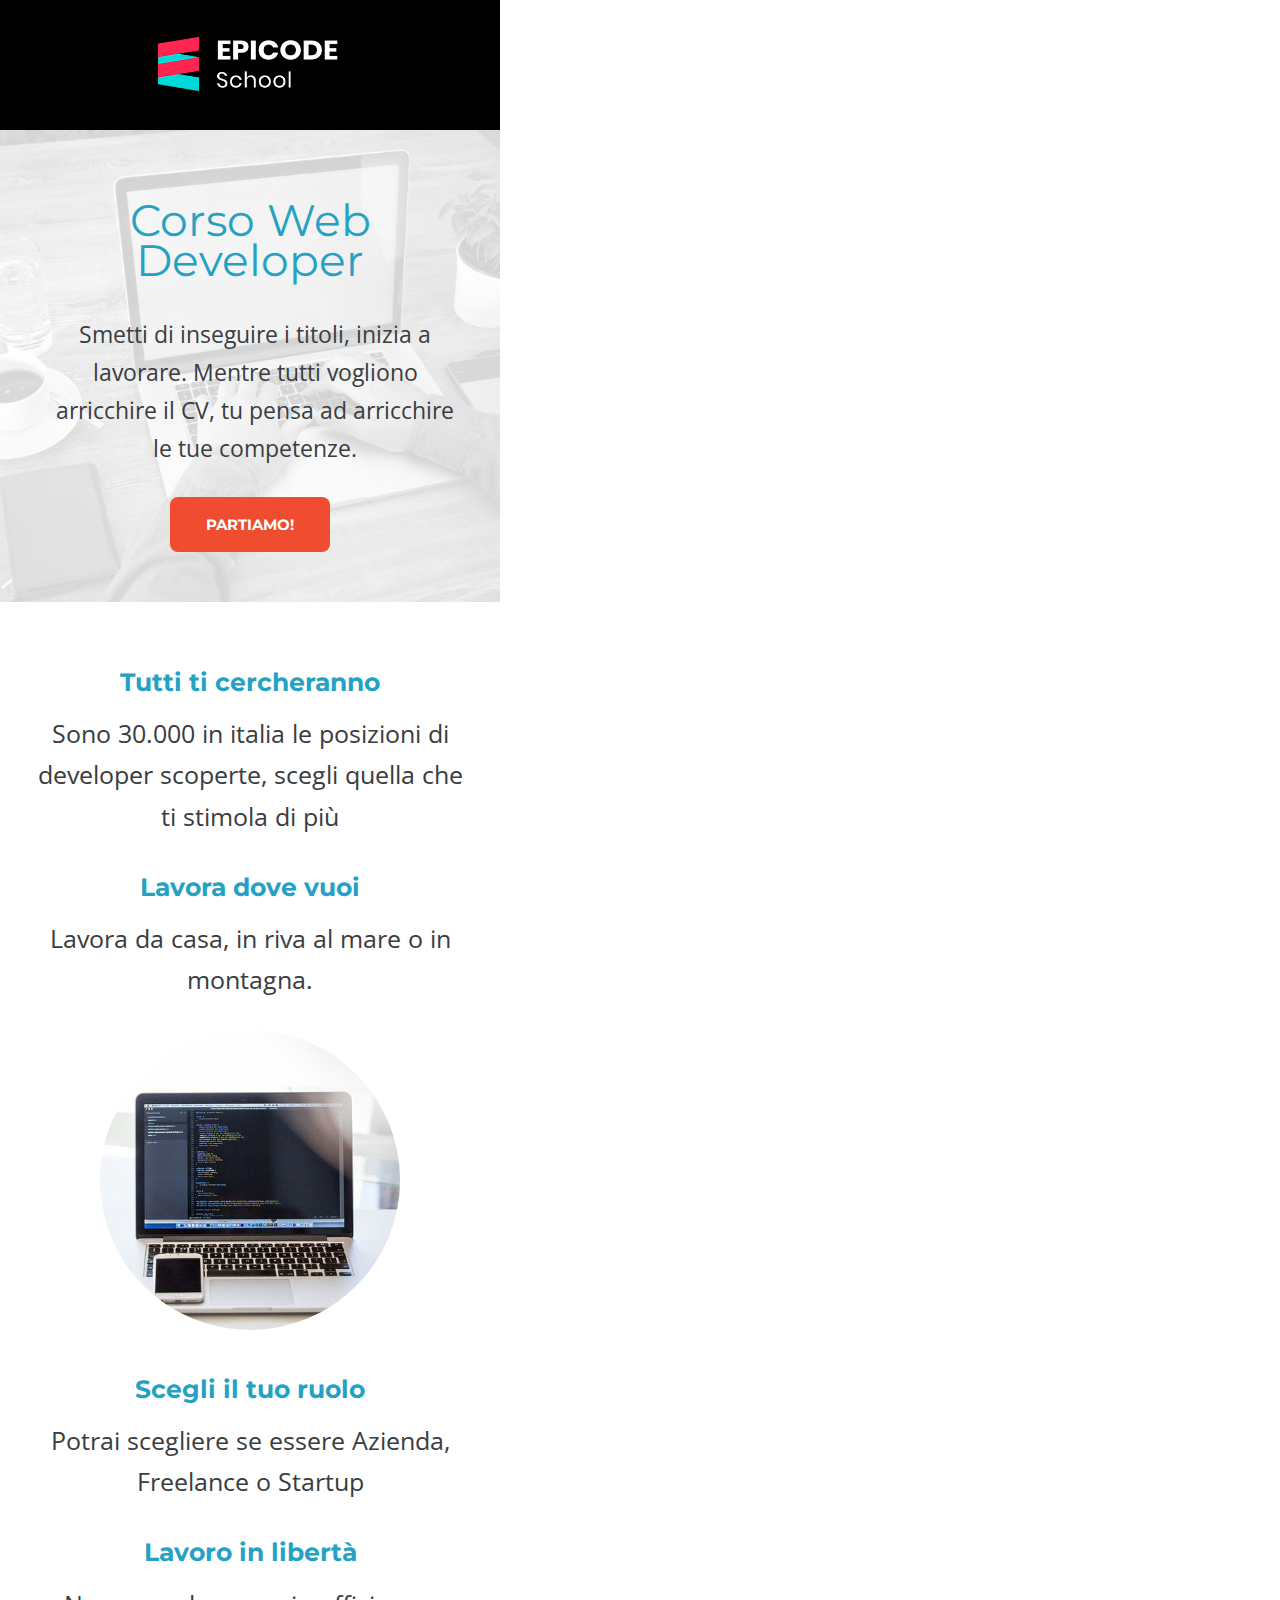
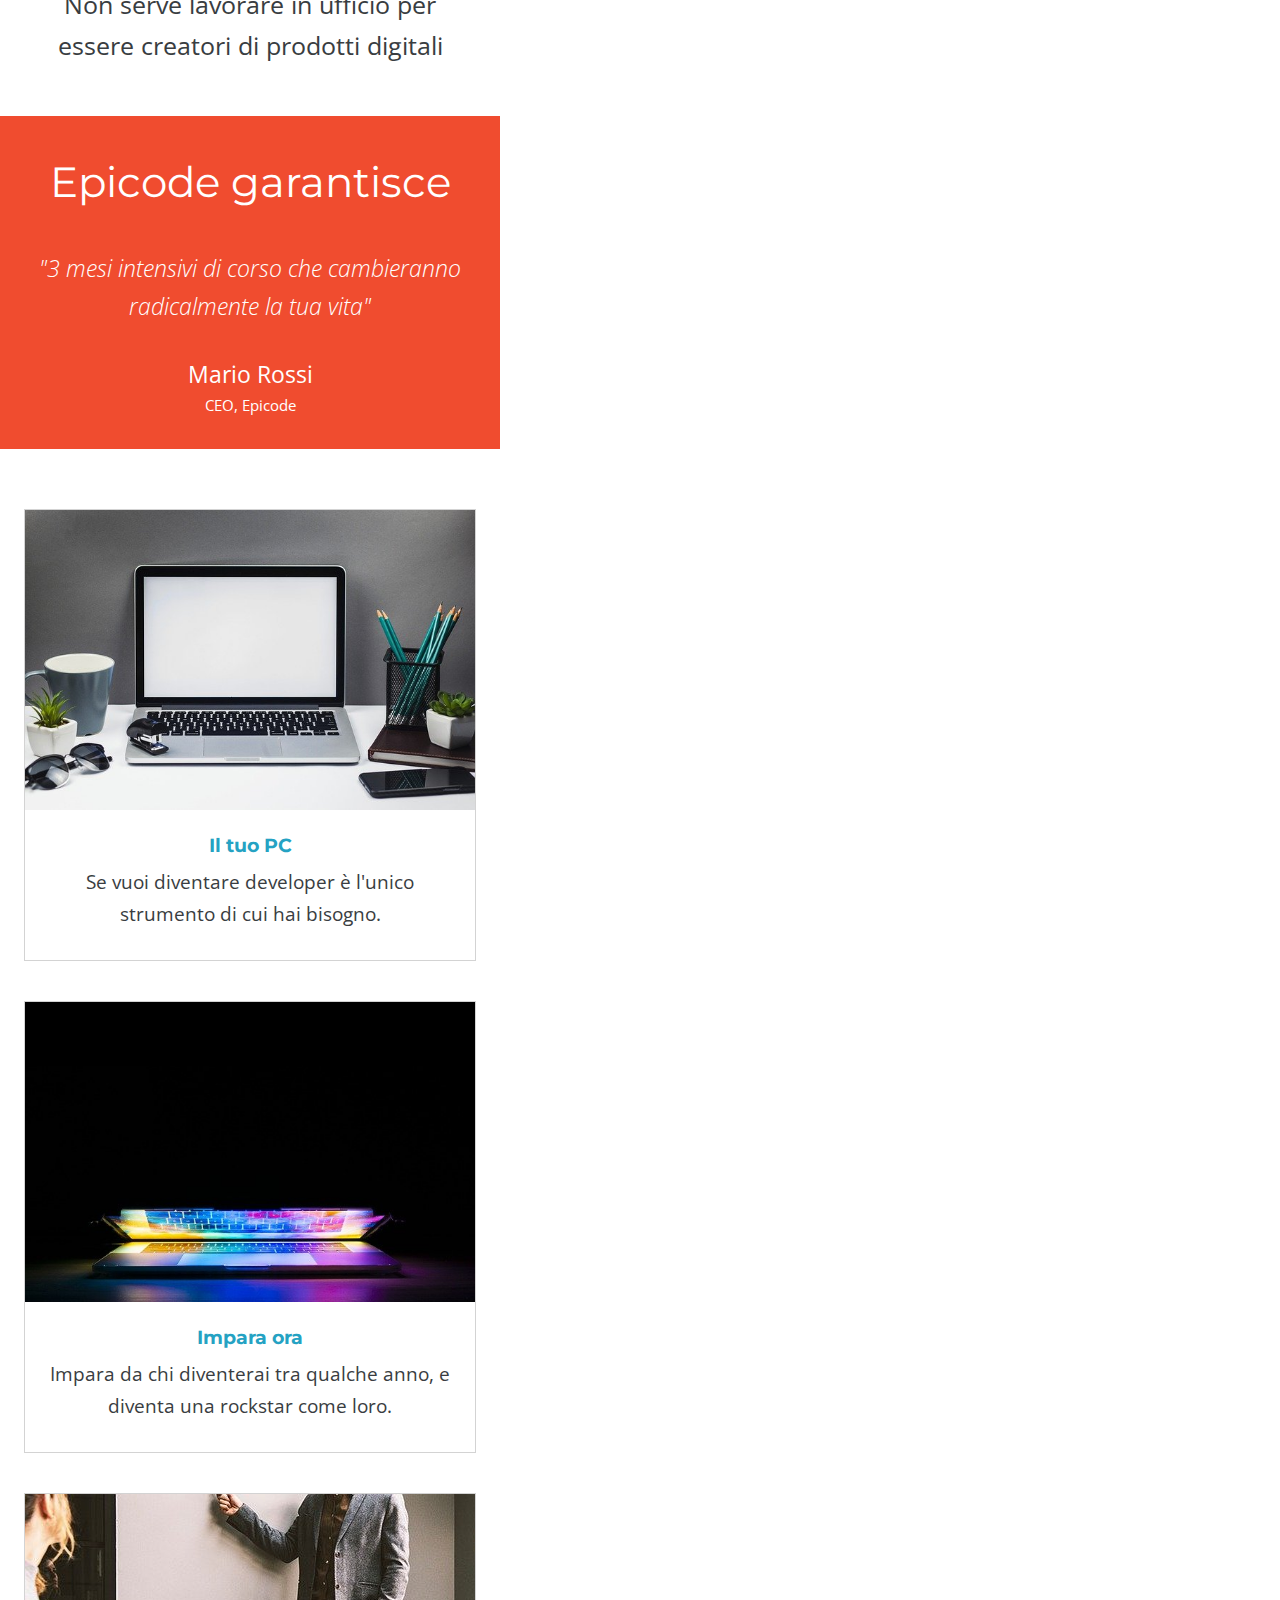
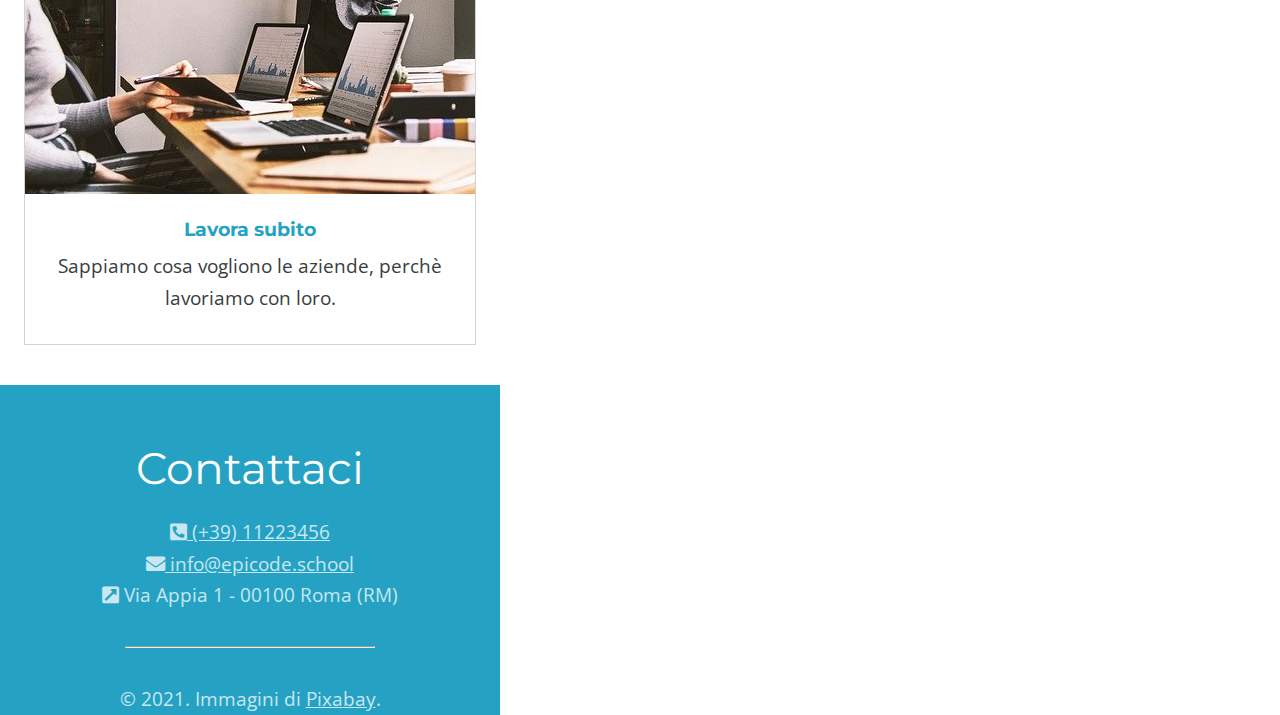
==== commit 0b9f2fca: "removed the <a> link from the last paragraph of the footer in both version" ====
--- a/Mobile/index.html
+++ b/Mobile/index.html
@@ -112,13 +112,13 @@
         <p><i class="fas fa-phone-square-alt"></i><a href="#"> (+39) 11223456</a></p>
         <a><i class="fas fa-envelope"></i><a href=""> info@epicode.school</a></p>
         <p>
-          <i class="fas fa-external-link-square-alt"></i><a href=""> Via Appia 1 - 00100
-          Roma (RM)</a>
+          <i class="fas fa-external-link-square-alt"></i> Via Appia 1 - 00100
+          Roma (RM)
         </p>
         <div id="hr">
           <hr />
         </div>
-        <p id="copyr">&copy; 2021. Immagini di <a href="#">Pixabay</a>.</p>
+        <p id="">&copy; 2021. Immagini di <a href="#">Pixabay</a>.</p>
       </div>
     </footer>
   </body>
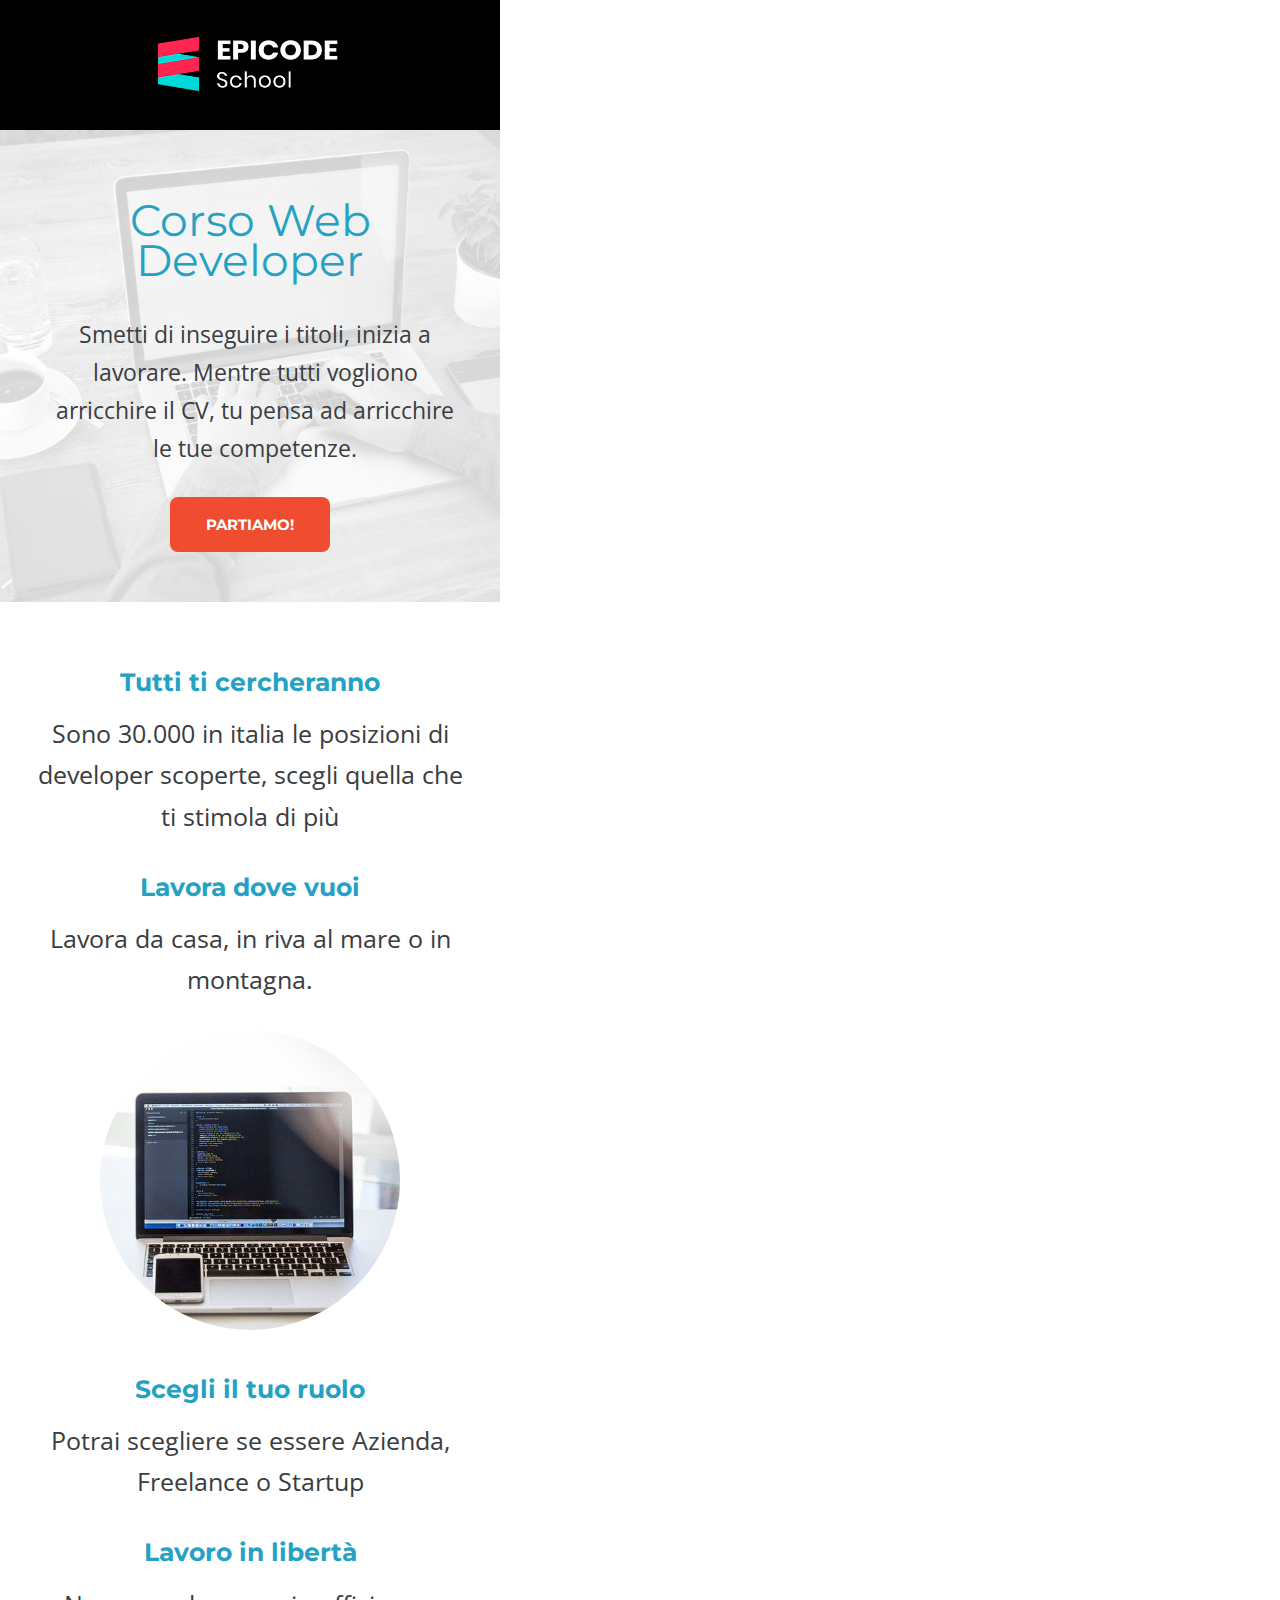
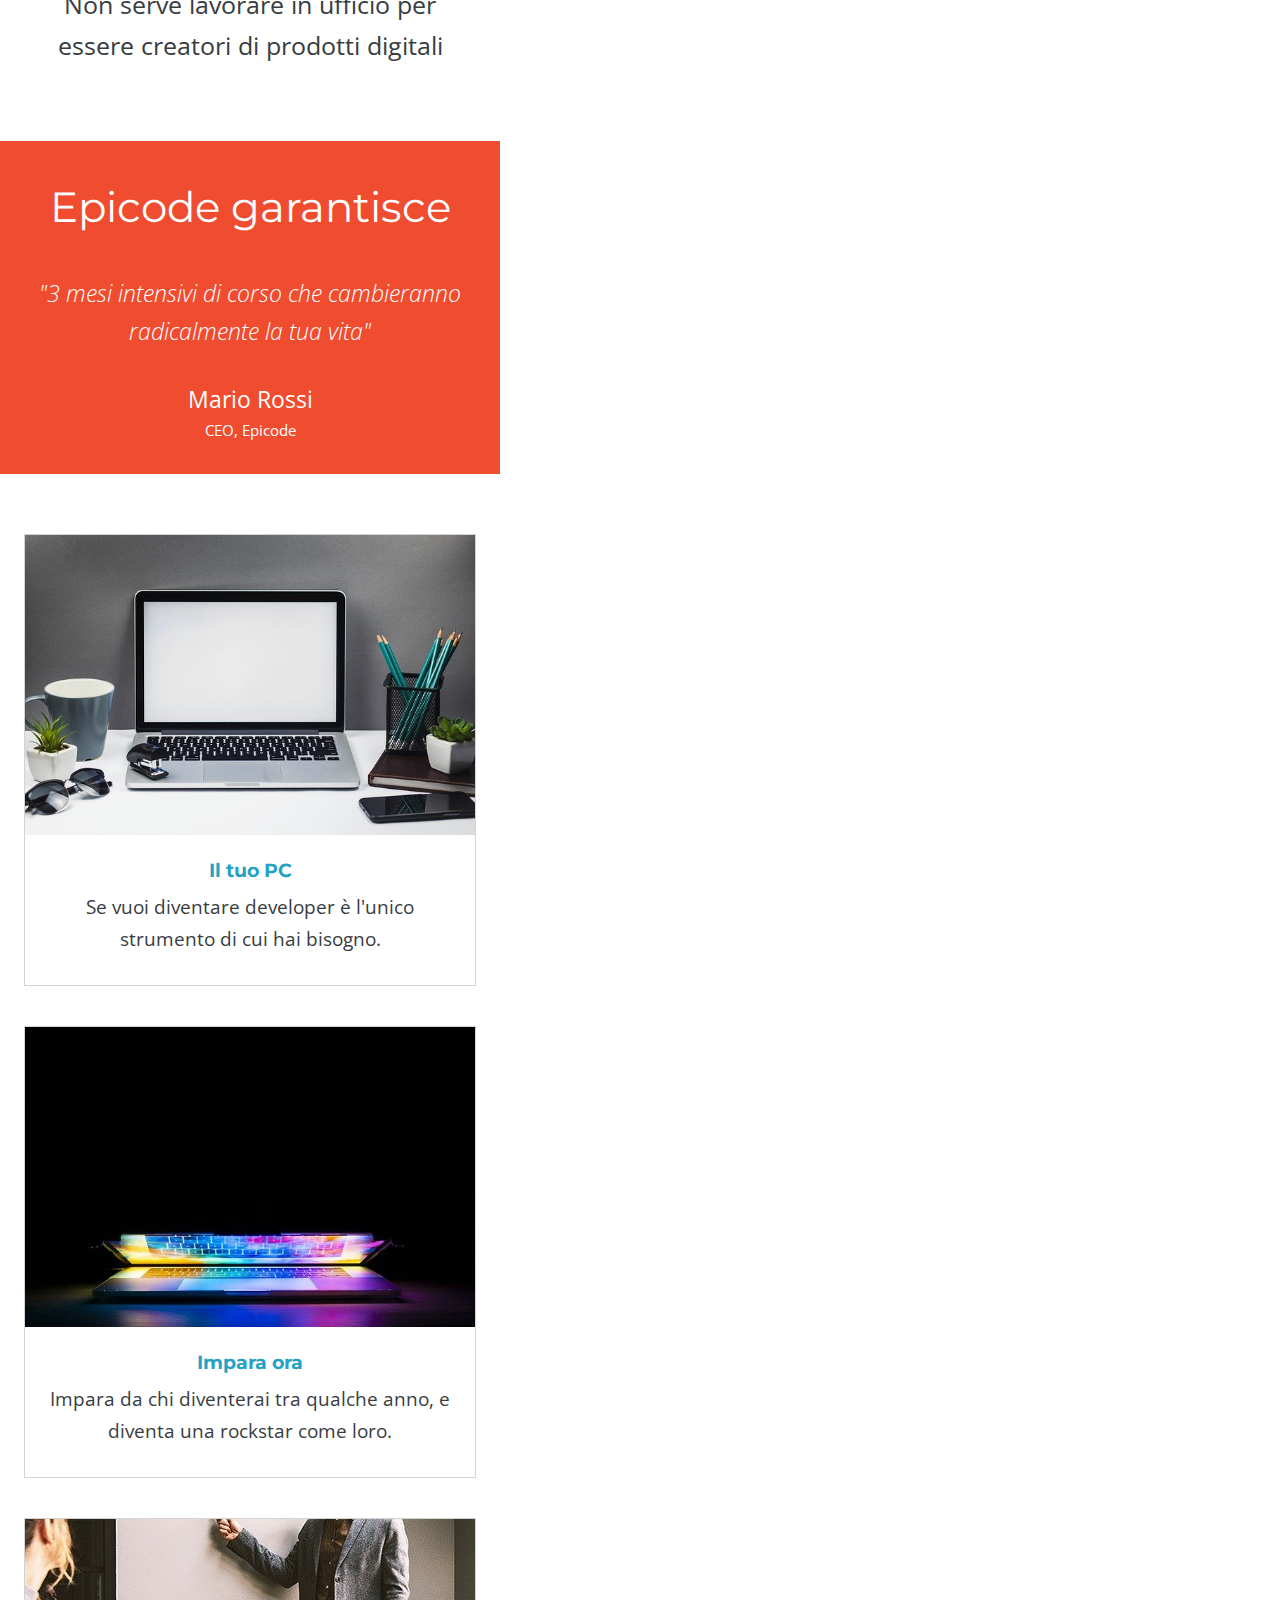
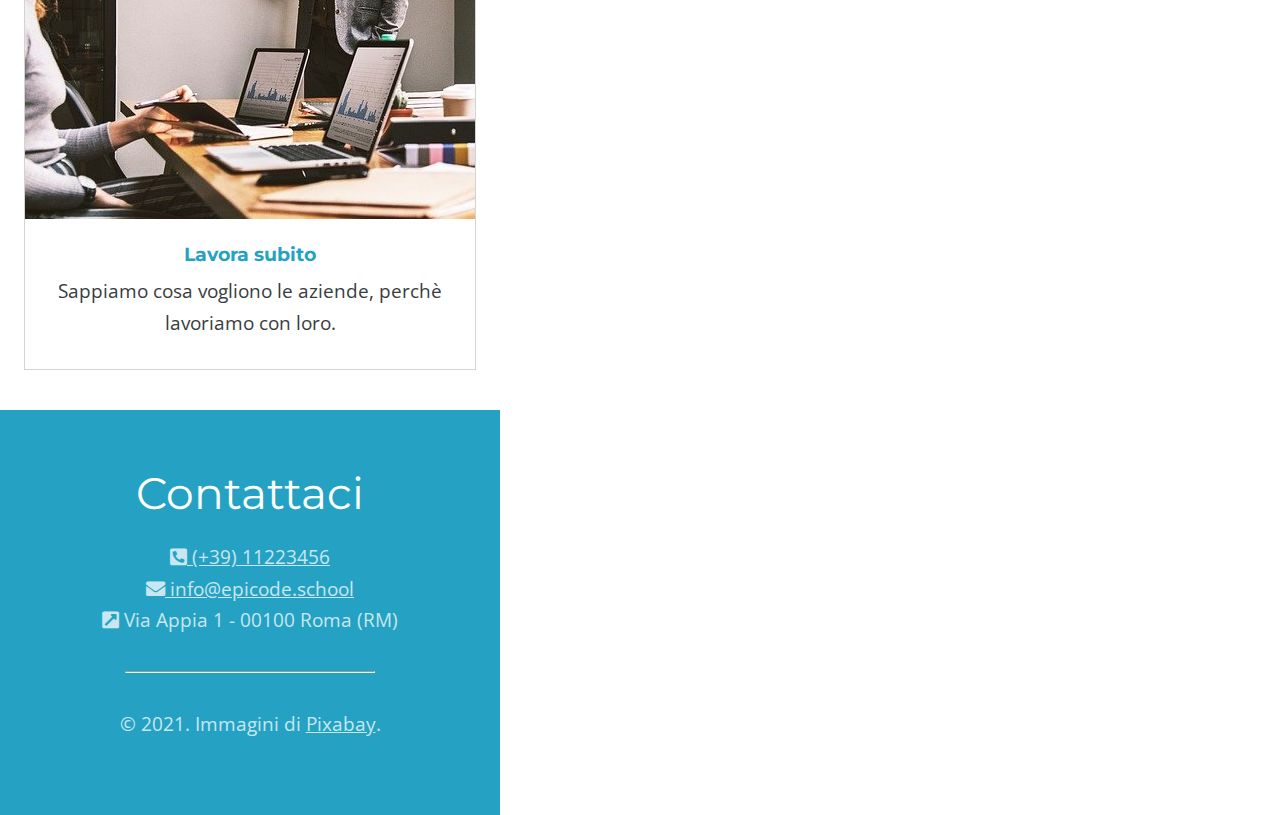
==== commit de70cde1: "made some minor updates - explained in the description of the commit" ====
--- a/Mobile/index.html
+++ b/Mobile/index.html
@@ -109,8 +109,8 @@
     <footer>
       <h1>Contattaci</h1>
       <div>
-        <p><i class="fas fa-phone-square-alt"></i><a href="#"> (+39) 11223456</a></p>
-        <a><i class="fas fa-envelope"></i><a href=""> info@epicode.school</a></p>
+        <p><i class="fas fa-phone-square-alt"></i><a href="tel:+39 11223456"> (+39) 11223456</a></p>
+        <a><i class="fas fa-envelope"></i><a href="mailto:info@epicode.school"> info@epicode.school</a></p>
         <p>
           <i class="fas fa-external-link-square-alt"></i> Via Appia 1 - 00100
           Roma (RM)
@@ -118,7 +118,7 @@
         <div id="hr">
           <hr />
         </div>
-        <p id="">&copy; 2021. Immagini di <a href="#">Pixabay</a>.</p>
+        <p id="copyr">&copy; 2021. Immagini di <a href="https://pixabay.com/">Pixabay</a>.</p>
       </div>
     </footer>
   </body>
--- a/Mobile/assets/css/style.css
+++ b/Mobile/assets/css/style.css
@@ -100,7 +100,7 @@
 }
 
 .p_four {
-  padding-bottom: 20px;
+  padding-bottom: 45px;
 }
 
 .s_three {
@@ -210,5 +210,5 @@
 }
 
 #copyr {
-  padding-bottom: 45px;
-}
+  padding-bottom: 75px;
+}
